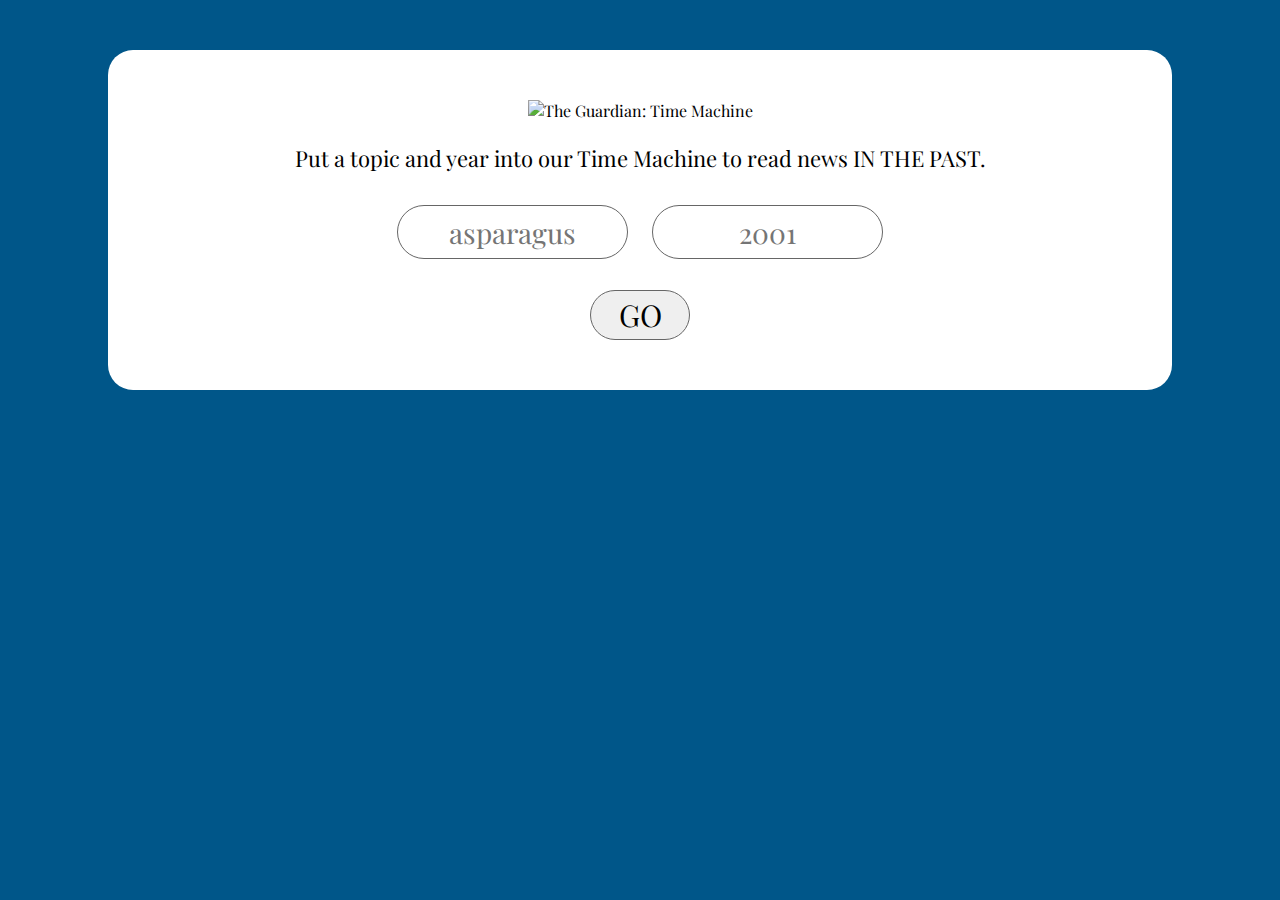
==== index.html @ dbdfe4f2 "insta" ====
<!DOCTYPE HTML>
<html>

<head>

  <link rel="shortcut icon" href="http://www.iconj.com/ico/5/6/56eooe718a.ico" type="image/x-icon"/>
  <meta charset="utf-8">
  <meta name="viewport" content="initial-scale = 1.0,maximum-scale = 1.0" />
  <title>The Guardian Time Machine</title>
  <link rel="stylesheet" href="main.css">
  <link rel="stylesheet" href="https://code.jquery.com/qunit/qunit-1.18.0.css">
  <link href="http://fonts.googleapis.com/css?family=Playfair+Display:400,700,400italic,700italic" rel='stylesheet' type='text/css'>

</head>

<body>

  <div id="qunit"></div>
  <div id="qunit-fixture"></div>

  <div class="content">

    <div id="header">
      <img id="logo" src="https://dl.dropboxusercontent.com/u/297682547/TIME%20MACHINE%20(2).png" alt="The Guardian: Time Machine">
      <img id="logo-mobile" src="https://dl.dropboxusercontent.com/u/297682547/TIME%20MACHINE%20(3).png" alt="The Guardian: Time Machine">
    </div>

    <div id="intro-text">
      <p>Put a topic and year into our Time Machine to read news IN THE PAST.</p>
    </div>

    <form type="submit">
      <div id="search-box-container">
        <div class="search-box" id="topic">
          <input type="text" id="searchTermInput" placeholder="asparagus" required="required">
        </div>
        <div class="search-box" id="year">
          <input type="text" id="yearInput" placeholder="2001" required="required">
        </div>
        </br>
        </br>
        <input id="go-button" type="button" value="GO">
      </div>
    </form>

  </div>

  <div id="results">

    <div id="button-area">

      <ul>
        <li class="buttons">
            <form>
              <input class="prev-next" type="button" value="<" onclick="toggleSlide()" />
            </form>
        </li>

        <li>
          <div id="nav-dot-group">
            <ul>
              <li><div class="nav-dots"></div></li>
              <li><div class="nav-dots"></div></li>
              <li><div class="nav-dots"></div></li>
            </ul>
          </div>
        </li>

        <li class="buttons">
            <form>
              <input class="prev-next" type="button" value=">" onclick="toggleSlide(true)" />
            </form>
        </li>

      </ul>

    </div>

    <div class="content">

      <ul style="list-style-type: none; margin-left: -2em;">
        <li id="1" class="hideable" style="display: block;">
          <h1 class="titles"></h1>
          <h3 class="article-author"></h3>
          <img src="lol" class="article-thumbnail"/>
          <p class="article-content"></p>
          <p><a href="" class="read-more" target="_blank">Read more...</a></p>
        </li>
        <li id="2" class="hideable">
          <h1 class="titles"></h1>
          <h3 class="article-author"></h3>
          <img src="" class="article-thumbnail"/>
          <p class="article-content"></p>
          <p><a href="" class="read-more" target="_blank">Read more...</a></p>
        </li>
        <li id="3" class="hideable">
          <h1 class="titles"></h1>
          <h3 class="article-author"></h3>
          <img src="" class="article-thumbnail"/>
          <p class="article-content"></p>
          <p><a href="" class="read-more" target="_blank">Read more...</a></p>
        </li>
      </ul>

    </div>

  </div>

  <script src="https://code.jquery.com/qunit/qunit-1.18.0.js"></script>
  <script type="text/javascript" src="apitests.js"></script>

  <script type="text/javascript" src="https://ajax.googleapis.com/ajax/libs/jquery/2.1.3/jquery.min.js"></script>
  <script type="text/javascript" src="carousel.js"></script>
  <script type="text/javascript" src="javascript.js"></script>

</body>

</html>
---- main.css ----
/** {
  border: 1px dashed black;
}*/

body {
  background: #005689;
  font-family: 'Playfair Display', serif;
  text-align: center;
}

/**** Styles for input/search section ****/

.content {
  background: white;
  border-radius: 25px;
  margin: 50px 100px 50px;
  padding: 50px 50px 50px;
}

#logo {
  text-align: center;
  width: 75%;
}

#logo-mobile {
  display:none;
}

#header h1 {
  font-size: 65px;
}

#intro-text > p {
  font-size: 22px;
}

.search-box {
  display: inline-block;
}

.search-box input {
  border: 1px solid #666;
  border-radius: 300px;
  font-family: 'Playfair Display', serif;
  font-size: 28px;
  height: 50px;
  width:225px;
  margin: 10px 10px 10px;
  text-align: center;
}

#go-button {
  border: 1px solid #666;
  border-radius: 300px;
  font-family: 'Playfair Display', serif;
  font-size: 30px;
  height: 50px;
  width: 100px;
}

#go-button:hover {
  filter: alpha(opacity=30);
  opacity: 0.3;
}

/**** Styles for buttons ****/

#button-area {
  padding-right:35px;
}

#button-area > ul > li {
  display:inline-block;
  padding:0 10px 0;

}

.prev-next {
  border: 1px solid #666;
  border-radius: 300px;
  font-family: 'Playfair Display', serif;
  font-size: 30px;
  height: 50px;
  width: 100px;
}

.prev-next:hover {
  filter: alpha(opacity=30);
  opacity: 0.3;
}

#nav-dot-group > ul > li {
  display:inline;
  list-style-type: none;
  padding:0 10px 0;
  text-align: center;
}

#nav-dot-group > ul {
  padding-right: 50px;
  padding-bottom: 20px;
}

.nav-dots {
  background-color: white;
  border-radius: 300px;
  display: inline-block;
  height: 10px;
  width: 10px;
}

/**** Styles for carousel ****/

.hideable {
    display: none;
}

#instaTable {
    margin: 0 auto;
}

/**** Media Queries here ****/

@media (max-width: 700px){

  /** Search/input area **/

  .content {
    margin: 0 10px 10px;
    padding: 10px 10px 10px;
  }

  #logo {
    display:none;
  }

  #logo-mobile {
    display:inline;
    text-align: center;
    width: 75%;
  }

  #header h1 {
    font-size: 40px;
  }

  #intro-text > p {
    font-size: 18px;
  }

  .search-box input {
    font-size: 14px;
    height: 40px;
    width:200px;
    margin: 10px 10px 10px;
  }

  #go-button {
    font-size: 14px;
    height: 25px;
    width: 40px;
  }

  /** Button area **/

  #buttons {
    padding: 10px 0 10px;
  }

  #button-area {
    padding-right: 40px;
    text-align: center;
  }

  .prev-next {
    font-size: 14px;
    height: 25px;
    width: 40px;
  }

  #nav-dot-group > ul {
    display: none;
  }

  .nav-dots {
    height:7px;
    width: 7px;
  }

  /** Results area **/

  #results {
    margin: 10px 10px 0;
    padding: 10px 10px 10px;
  }

}
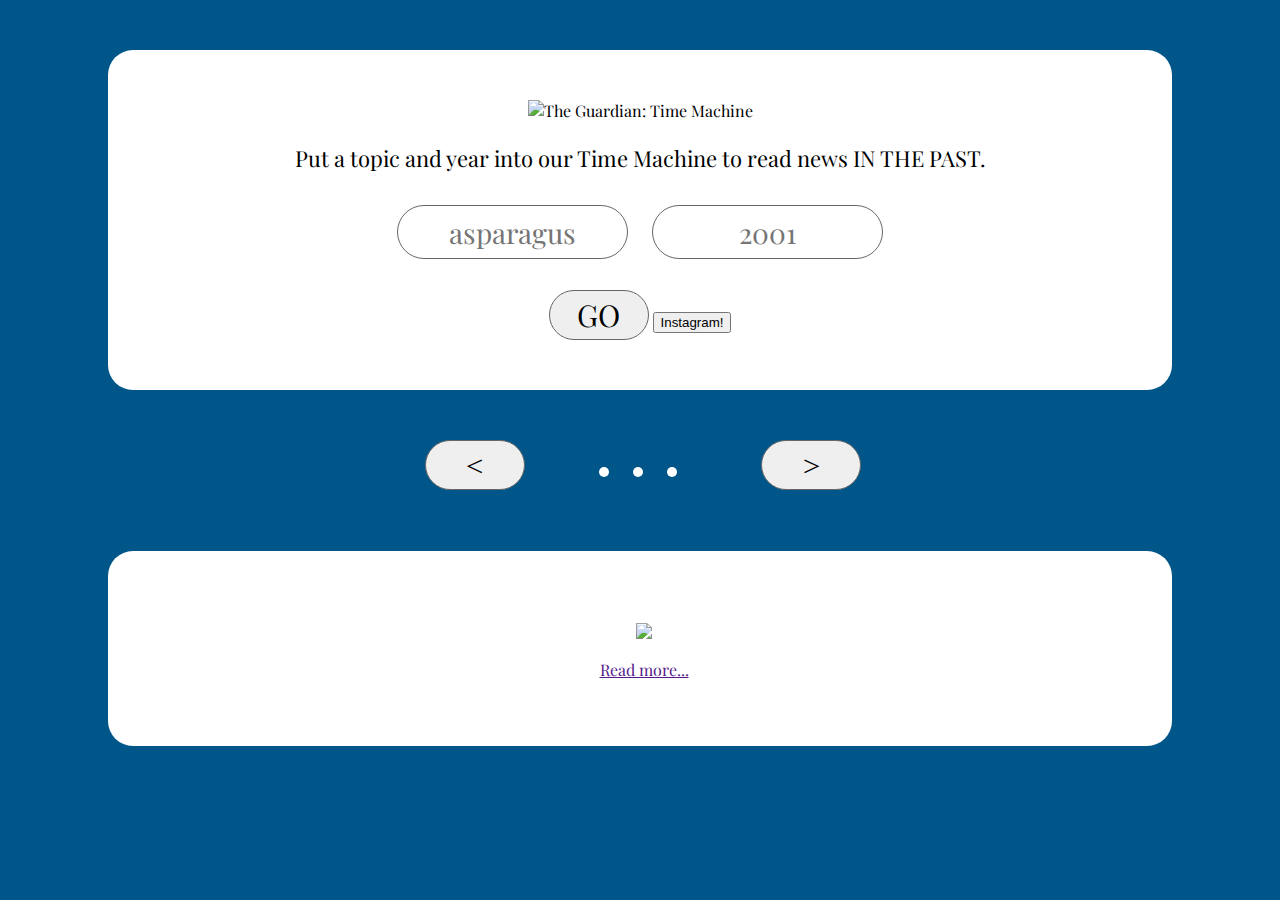
==== commit bc2e6785: "Merge branch 'gh-pages' into ronan" ====
--- a/index.html
+++ b/index.html
@@ -40,6 +40,7 @@
         </br>
         </br>
         <input id="go-button" type="button" value="GO">
+        <input id="instagram-go-button" type="button" value="Instagram!">
       </div>
     </form>
 
@@ -104,10 +105,29 @@
 
     </div>
 
+<div id="instaTable">
+  <table>
+    <tr>
+      <td><img class="instagram" src=""/></td>
+      <td><img class="instagram" src=""/></td>
+      <td><img class="instagram" src=""/></td>
+    </tr>
+    <tr>
+      <td><img class="instagram" src=""/></td>
+      <td><img class="instagram" src=""/></td>
+      <td><img class="instagram" src=""/></td>
+    </tr>
+  </table>
+</div>    
+  <!-- <script src="https://code.jquery.com/qunit/qunit-1.18.0.js"></script>
+  <script type="text/javascript" src="apitests.js"></script> -->
+
+
   </div>
 
   <script src="https://code.jquery.com/qunit/qunit-1.18.0.js"></script>
   <script type="text/javascript" src="apitests.js"></script>
+
 
   <script type="text/javascript" src="https://ajax.googleapis.com/ajax/libs/jquery/2.1.3/jquery.min.js"></script>
   <script type="text/javascript" src="carousel.js"></script>
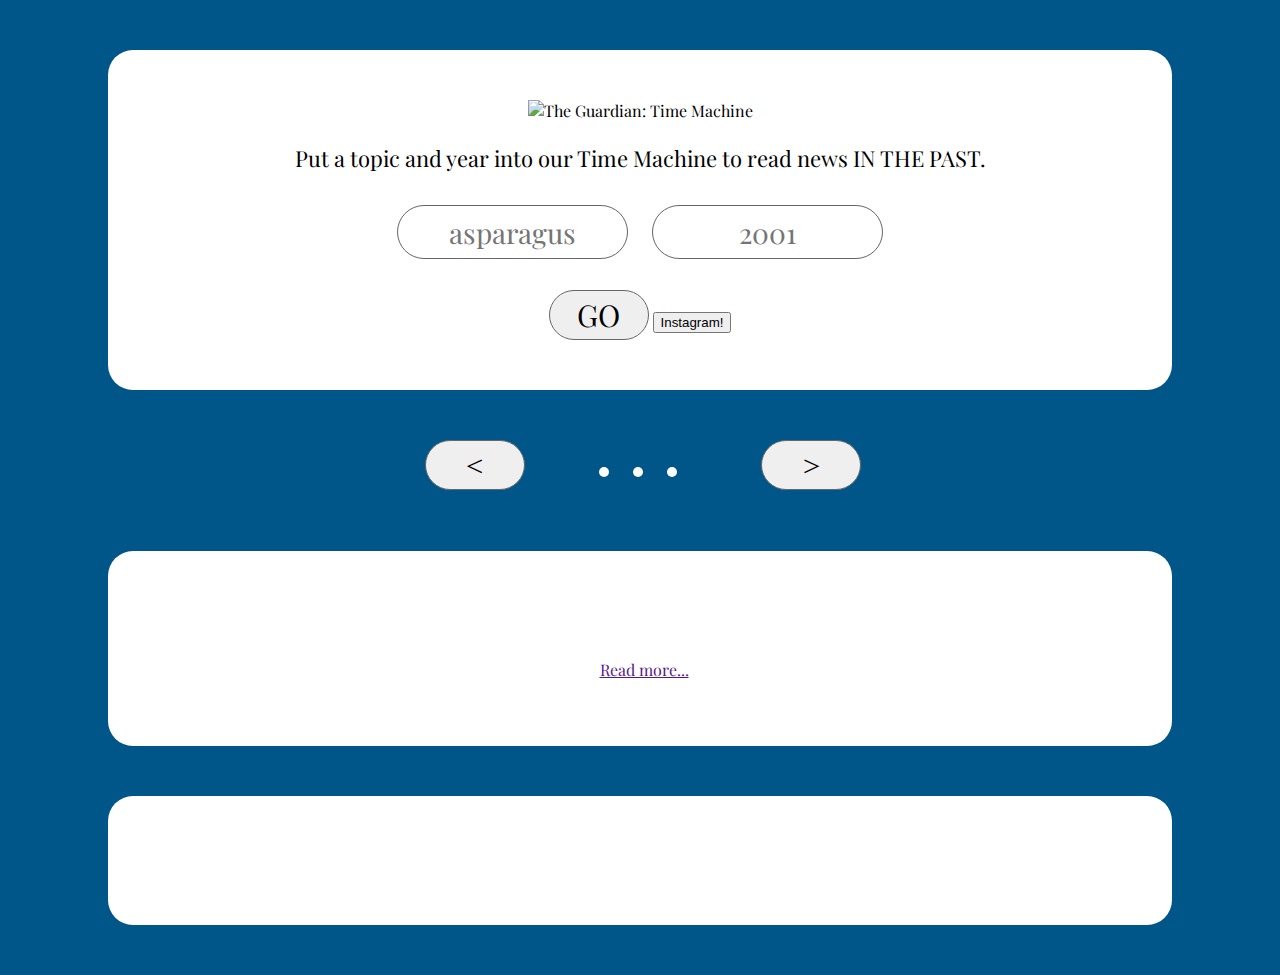
==== commit 9809450f: "mobile for insta" ====
--- a/index.html
+++ b/index.html
@@ -37,8 +37,8 @@
         <div class="search-box" id="year">
           <input type="text" id="yearInput" placeholder="2001" required="required">
         </div>
-        </br>
-        </br>
+        <br>
+        <br>
         <input id="go-button" type="button" value="GO">
         <input id="instagram-go-button" type="button" value="Instagram!">
       </div>
@@ -83,7 +83,7 @@
         <li id="1" class="hideable" style="display: block;">
           <h1 class="titles"></h1>
           <h3 class="article-author"></h3>
-          <img src="lol" class="article-thumbnail"/>
+          <img src="" class="article-thumbnail"/>
           <p class="article-content"></p>
           <p><a href="" class="read-more" target="_blank">Read more...</a></p>
         </li>
@@ -105,28 +105,26 @@
 
     </div>
 
-<div id="instaTable">
+<div id="instaTable" class="content">
   <table>
     <tr>
-      <td><img class="instagram" src=""/></td>
-      <td><img class="instagram" src=""/></td>
-      <td><img class="instagram" src=""/></td>
-    </tr>
-    <tr>
-      <td><img class="instagram" src=""/></td>
-      <td><img class="instagram" src=""/></td>
-      <td><img class="instagram" src=""/></td>
+      <td class="instagram-image"><img class="instagram" src=""/></td>
+      <td class="instagram-image"><img class="instagram" src=""/></td>
+      <td class="instagram-image"><img class="instagram" src=""/></td>
+      <td class="instagram-image"><img class="instagram" src=""/></td>
+      <td class="instagram-image"><img class="instagram" src=""/></td>
+      <td class="instagram-image"><img class="instagram" src=""/></td>
     </tr>
   </table>
-</div>    
+</div>
   <!-- <script src="https://code.jquery.com/qunit/qunit-1.18.0.js"></script>
   <script type="text/javascript" src="apitests.js"></script> -->
 
 
   </div>
 
-  <script src="https://code.jquery.com/qunit/qunit-1.18.0.js"></script>
-  <script type="text/javascript" src="apitests.js"></script>
+ <!--  // <script src="https://code.jquery.com/qunit/qunit-1.18.0.js"></script>
+  // <script type="text/javascript" src="apitests.js"></script> -->
 
 
   <script type="text/javascript" src="https://ajax.googleapis.com/ajax/libs/jquery/2.1.3/jquery.min.js"></script>
--- a/main.css
+++ b/main.css
@@ -59,7 +59,7 @@
 }
 
 #go-button:hover {
-  filter: alpha(opacity=30);
+  filter: alpha(opacity = 30);
   opacity: 0.3;
 }
 
@@ -115,11 +115,16 @@
     display: none;
 }
 
+/**** Styles for instagram ****/
+
 #instaTable {
-    margin: 0 auto;
 }
 
 /**** Media Queries here ****/
+
+.instagram-image {
+  display: inline-block;
+}
 
 @media (max-width: 700px){
 
@@ -158,6 +163,7 @@
   #go-button {
     font-size: 14px;
     height: 25px;
+    text-align: center;
     width: 40px;
   }
 
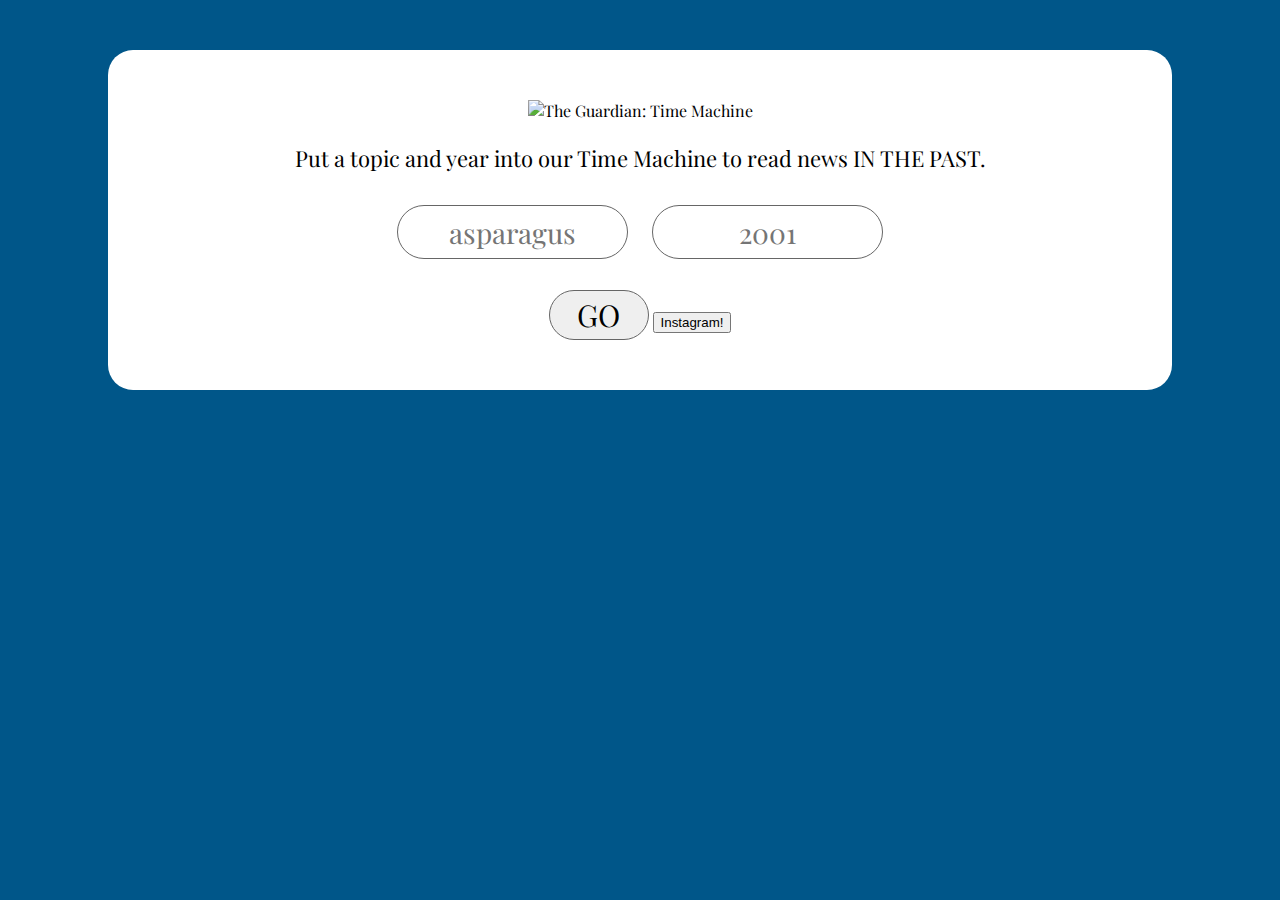
==== commit 1a63bf83: "added http test" ====
--- a/index.html
+++ b/index.html
@@ -37,8 +37,8 @@
         <div class="search-box" id="year">
           <input type="text" id="yearInput" placeholder="2001" required="required">
         </div>
-        <br>
-        <br>
+        </br>
+        </br>
         <input id="go-button" type="button" value="GO">
         <input id="instagram-go-button" type="button" value="Instagram!">
       </div>
@@ -105,26 +105,24 @@
 
     </div>
 
-<div id="instaTable" class="content">
+<div id="instaTable">
   <table>
     <tr>
-      <td class="instagram-image"><img class="instagram" src=""/></td>
-      <td class="instagram-image"><img class="instagram" src=""/></td>
-      <td class="instagram-image"><img class="instagram" src=""/></td>
-      <td class="instagram-image"><img class="instagram" src=""/></td>
-      <td class="instagram-image"><img class="instagram" src=""/></td>
-      <td class="instagram-image"><img class="instagram" src=""/></td>
+      <td><img class="instagram" src=""/></td>
+      <td><img class="instagram" src=""/></td>
+      <td><img class="instagram" src=""/></td>
+    </tr>
+    <tr>
+      <td><img class="instagram" src=""/></td>
+      <td><img class="instagram" src=""/></td>
+      <td><img class="instagram" src=""/></td>
     </tr>
   </table>
+</div>    
 </div>
-  <!-- <script src="https://code.jquery.com/qunit/qunit-1.18.0.js"></script>
-  <script type="text/javascript" src="apitests.js"></script> -->
 
-
-  </div>
-
- <!--  // <script src="https://code.jquery.com/qunit/qunit-1.18.0.js"></script>
-  // <script type="text/javascript" src="apitests.js"></script> -->
+  <script src="https://code.jquery.com/qunit/qunit-1.18.0.js"></script>
+  <script type="text/javascript" src="apitests.js"></script>
 
 
   <script type="text/javascript" src="https://ajax.googleapis.com/ajax/libs/jquery/2.1.3/jquery.min.js"></script>
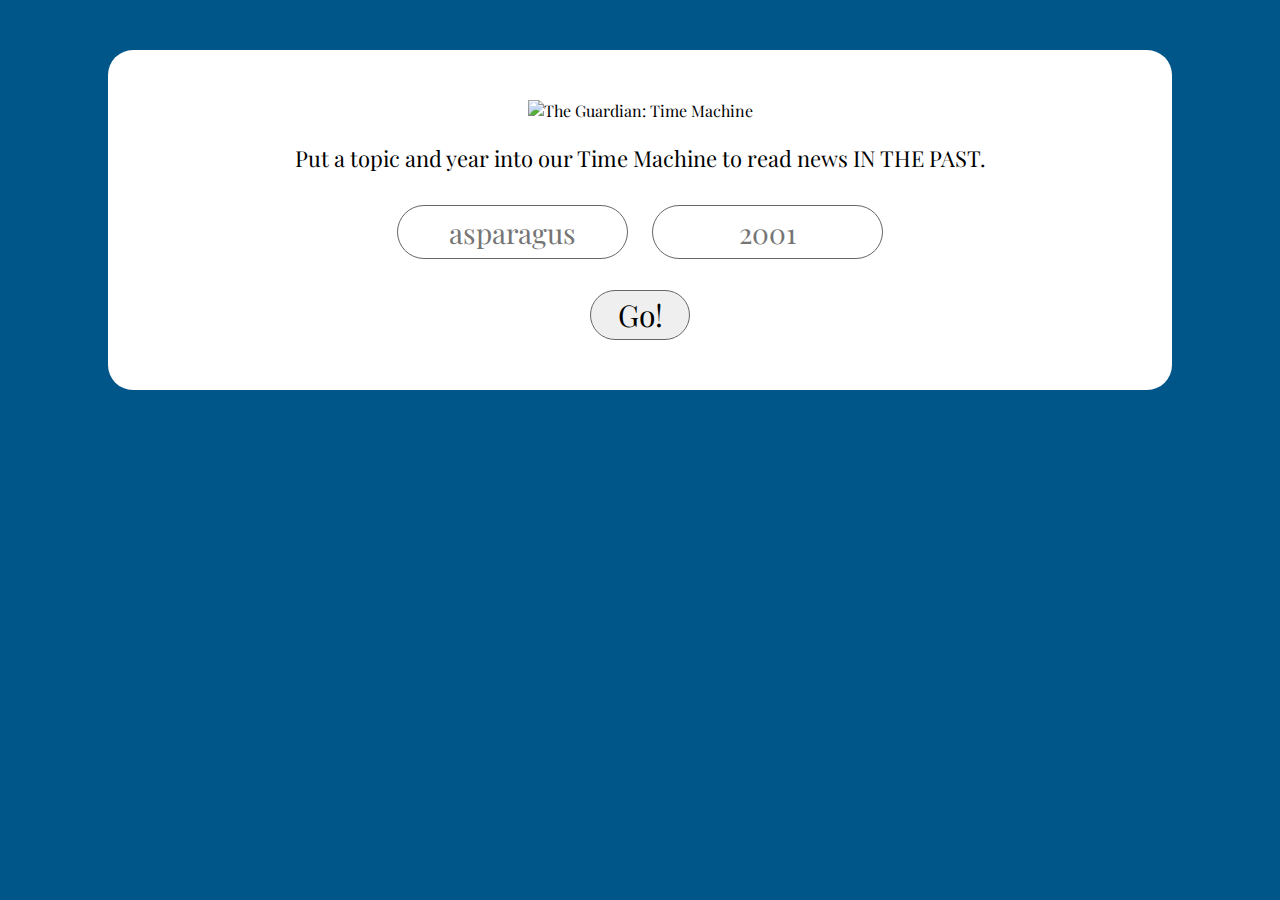
==== commit 3a74ccf4: "button" ====
--- a/index.html
+++ b/index.html
@@ -9,7 +9,7 @@
   <title>The Guardian Time Machine</title>
   <link rel="stylesheet" href="main.css">
   <link rel="stylesheet" href="https://code.jquery.com/qunit/qunit-1.18.0.css">
-  <link href="http://fonts.googleapis.com/css?family=Playfair+Display:400,700,400italic,700italic" rel='stylesheet' type='text/css'>
+  <link href="http://fonts.googleapis.com/css?family=Playfair+Display:400,700,400italic,700italic" rel="stylesheet" type="text/css">
 
 </head>
 
@@ -37,10 +37,9 @@
         <div class="search-box" id="year">
           <input type="text" id="yearInput" placeholder="2001" required="required">
         </div>
-        </br>
-        </br>
-        <input id="go-button" type="button" value="GO">
-        <input id="instagram-go-button" type="button" value="Instagram!">
+        <br>
+        <br>
+        <input id="go-button" type="button" value="Go!">
       </div>
     </form>
 
@@ -83,21 +82,18 @@
         <li id="1" class="hideable" style="display: block;">
           <h1 class="titles"></h1>
           <h3 class="article-author"></h3>
-          <img src="" class="article-thumbnail"/>
           <p class="article-content"></p>
           <p><a href="" class="read-more" target="_blank">Read more...</a></p>
         </li>
         <li id="2" class="hideable">
           <h1 class="titles"></h1>
           <h3 class="article-author"></h3>
-          <img src="" class="article-thumbnail"/>
           <p class="article-content"></p>
           <p><a href="" class="read-more" target="_blank">Read more...</a></p>
         </li>
         <li id="3" class="hideable">
           <h1 class="titles"></h1>
           <h3 class="article-author"></h3>
-          <img src="" class="article-thumbnail"/>
           <p class="article-content"></p>
           <p><a href="" class="read-more" target="_blank">Read more...</a></p>
         </li>
@@ -105,25 +101,23 @@
 
     </div>
 
-<div id="instaTable">
-  <table>
-    <tr>
-      <td><img class="instagram" src=""/></td>
-      <td><img class="instagram" src=""/></td>
-      <td><img class="instagram" src=""/></td>
-    </tr>
-    <tr>
-      <td><img class="instagram" src=""/></td>
-      <td><img class="instagram" src=""/></td>
-      <td><img class="instagram" src=""/></td>
-    </tr>
-  </table>
-</div>    
+  <div id="instaTable" class="content">
+    <table>
+      <tr>
+        <td class="instagram-image"><img class="instagram" src="#"/></td>
+        <td class="instagram-image"><img class="instagram" src="#"/></td>
+        <td class="instagram-image"><img class="instagram" src="#"/></td>
+        <td class="instagram-image"><img class="instagram" src="#"/></td>
+        <td class="instagram-image"><img class="instagram" src="#"/></td>
+        <td class="instagram-image"><img class="instagram" src="#"/></td>
+      </tr>
+    </table>
+  </div>
+
 </div>
 
-  <script src="https://code.jquery.com/qunit/qunit-1.18.0.js"></script>
-  <script type="text/javascript" src="apitests.js"></script>
-
+  <!-- <script src="https://code.jquery.com/qunit/qunit-1.18.0.js"></script>
+  <script type="text/javascript" src="apitests.js"></script> -->
 
   <script type="text/javascript" src="https://ajax.googleapis.com/ajax/libs/jquery/2.1.3/jquery.min.js"></script>
   <script type="text/javascript" src="carousel.js"></script>
--- a/main.css
+++ b/main.css
@@ -120,11 +120,11 @@
 #instaTable {
 }
 
-/**** Media Queries here ****/
-
 .instagram-image {
   display: inline-block;
 }
+
+/**** Media Queries here ****/
 
 @media (max-width: 700px){
 
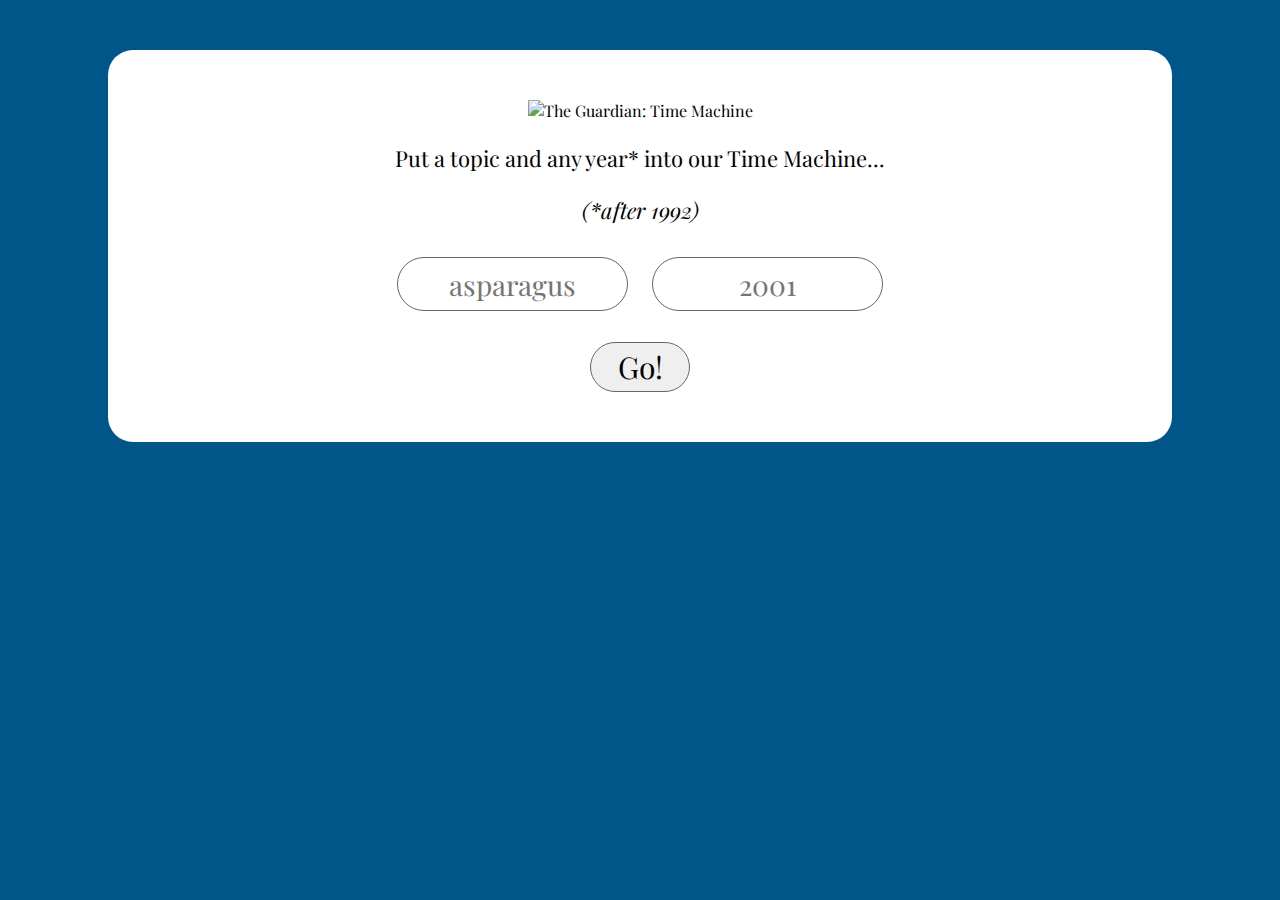
==== commit 1068b6c8: "refactor" ====
--- a/index.html
+++ b/index.html
@@ -7,7 +7,7 @@
   <meta charset="utf-8">
   <meta name="viewport" content="initial-scale = 1.0,maximum-scale = 1.0" />
   <title>The Guardian Time Machine</title>
-  <link rel="stylesheet" href="main.css">
+  <link rel="stylesheet" href="css/main.css">
   <link rel="stylesheet" href="https://code.jquery.com/qunit/qunit-1.18.0.css">
   <link href="http://fonts.googleapis.com/css?family=Playfair+Display:400,700,400italic,700italic" rel="stylesheet" type="text/css">
 
@@ -26,7 +26,8 @@
     </div>
 
     <div id="intro-text">
-      <p>Put a topic and year into our Time Machine to read news IN THE PAST.</p>
+      <p>Put a topic and any year* into our Time Machine...</p>
+      <p><em>(*after 1992)</em></p>
     </div>
 
     <form type="submit">
@@ -52,7 +53,7 @@
       <ul>
         <li class="buttons">
             <form>
-              <input class="prev-next" type="button" value="<" onclick="toggleSlide()" />
+              <input class="prev-next" type="button" value="<" onclick="gapi.toggleSlide()" />
             </form>
         </li>
 
@@ -68,7 +69,7 @@
 
         <li class="buttons">
             <form>
-              <input class="prev-next" type="button" value=">" onclick="toggleSlide(true)" />
+              <input class="prev-next" type="button" value=">" onclick="gapi.toggleSlide(true)" />
             </form>
         </li>
 
@@ -101,27 +102,23 @@
 
     </div>
 
-  <div id="instaTable" class="content">
-    <table>
-      <tr>
-        <td class="instagram-image"><img class="instagram" src="#"/></td>
-        <td class="instagram-image"><img class="instagram" src="#"/></td>
-        <td class="instagram-image"><img class="instagram" src="#"/></td>
-        <td class="instagram-image"><img class="instagram" src="#"/></td>
-        <td class="instagram-image"><img class="instagram" src="#"/></td>
-        <td class="instagram-image"><img class="instagram" src="#"/></td>
-      </tr>
-    </table>
+    <div id="instaTable" class="content">
+      <table>
+        <tr>
+          <td class="instagram-image"><img class="instagram" src="#"/></td>
+          <td class="instagram-image"><img class="instagram" src="#"/></td>
+          <td class="instagram-image"><img class="instagram" src="#"/></td>
+          <td class="instagram-image"><img class="instagram" src="#"/></td>
+          <td class="instagram-image"><img class="instagram" src="#"/></td>
+          <td class="instagram-image"><img class="instagram" src="#"/></td>
+        </tr>
+      </table>
+    </div>
+
   </div>
 
-</div>
-
-  <!-- <script src="https://code.jquery.com/qunit/qunit-1.18.0.js"></script>
-  <script type="text/javascript" src="apitests.js"></script> -->
-
   <script type="text/javascript" src="https://ajax.googleapis.com/ajax/libs/jquery/2.1.3/jquery.min.js"></script>
-  <script type="text/javascript" src="carousel.js"></script>
-  <script type="text/javascript" src="javascript.js"></script>
+  <script type="text/javascript" src="javascript/javascript.js"></script>
 
 </body>
 
--- a/css/main.css
+++ b/css/main.css
@@ -0,0 +1,205 @@
+/** {
+  border: 1px dashed black;
+}*/
+
+body {
+  background: #005689;
+  font-family: 'Playfair Display', serif;
+  text-align: center;
+}
+
+/**** Styles for input/search section ****/
+
+.content {
+  background: white;
+  border-radius: 25px;
+  margin: 50px 100px 50px;
+  padding: 50px 50px 50px;
+}
+
+#logo {
+  text-align: center;
+  width: 75%;
+}
+
+#logo-mobile {
+  display:none;
+}
+
+#header h1 {
+  font-size: 65px;
+}
+
+#intro-text > p {
+  font-size: 22px;
+}
+
+.search-box {
+  display: inline-block;
+}
+
+.search-box input {
+  border: 1px solid #666;
+  border-radius: 300px;
+  font-family: 'Playfair Display', serif;
+  font-size: 28px;
+  height: 50px;
+  width:225px;
+  margin: 10px 10px 10px;
+  text-align: center;
+}
+
+#go-button {
+  border: 1px solid #666;
+  border-radius: 300px;
+  font-family: 'Playfair Display', serif;
+  font-size: 30px;
+  height: 50px;
+  width: 100px;
+}
+
+#go-button:hover {
+  filter: alpha(opacity = 30);
+  opacity: 0.3;
+}
+
+/**** Styles for buttons ****/
+
+#button-area {
+  padding-right:35px;
+}
+
+#button-area > ul > li {
+  display:inline-block;
+  padding:0 10px 0;
+
+}
+
+.prev-next {
+  border: 1px solid #666;
+  border-radius: 300px;
+  font-family: 'Playfair Display', serif;
+  font-size: 30px;
+  height: 50px;
+  width: 100px;
+}
+
+.prev-next:hover {
+  filter: alpha(opacity=30);
+  opacity: 0.3;
+}
+
+#nav-dot-group > ul > li {
+  display:inline;
+  list-style-type: none;
+  padding:0 10px 0;
+  text-align: center;
+}
+
+#nav-dot-group > ul {
+  padding-right: 50px;
+  padding-bottom: 20px;
+}
+
+.nav-dots {
+  background-color: white;
+  border-radius: 300px;
+  display: inline-block;
+  height: 10px;
+  width: 10px;
+}
+
+/**** Styles for carousel ****/
+
+.hideable {
+    display: none;
+}
+
+/**** Styles for instagram ****/
+
+.instagram-image {
+  display: inline-block;
+}
+
+/**** Media Queries here ****/
+
+@media (max-width: 700px){
+
+  /** Search/input area **/
+
+  .content {
+    margin: 0 10px 10px;
+    padding: 10px 10px 10px;
+  }
+
+  #logo {
+    display:none;
+  }
+
+  #logo-mobile {
+    display:inline;
+    text-align: center;
+    width: 75%;
+  }
+
+  #header h1 {
+    font-size: 40px;
+  }
+
+  #intro-text > p {
+    font-size: 18px;
+  }
+
+  .search-box input {
+    font-size: 14px;
+    height: 40px;
+    width:200px;
+    margin: 10px 10px 10px;
+  }
+
+  #go-button {
+    font-size: 14px;
+    height: 25px;
+    text-align: center;
+    width: 40px;
+  }
+
+  /** Button area **/
+
+  #buttons {
+    padding: 10px 0 10px;
+  }
+
+  #button-area {
+    padding-right: 40px;
+    text-align: center;
+  }
+
+  .prev-next {
+    font-size: 14px;
+    height: 25px;
+    width: 40px;
+  }
+
+  #nav-dot-group > ul {
+    display: none;
+  }
+
+  .nav-dots {
+    height:7px;
+    width: 7px;
+  }
+
+  /** Results area **/
+
+  #results {
+    margin: 10px 10px 0;
+    padding: 10px 10px 10px;
+  }
+
+  .instagram {
+    height: 200px;
+    width: 200px;
+  }
+
+}
